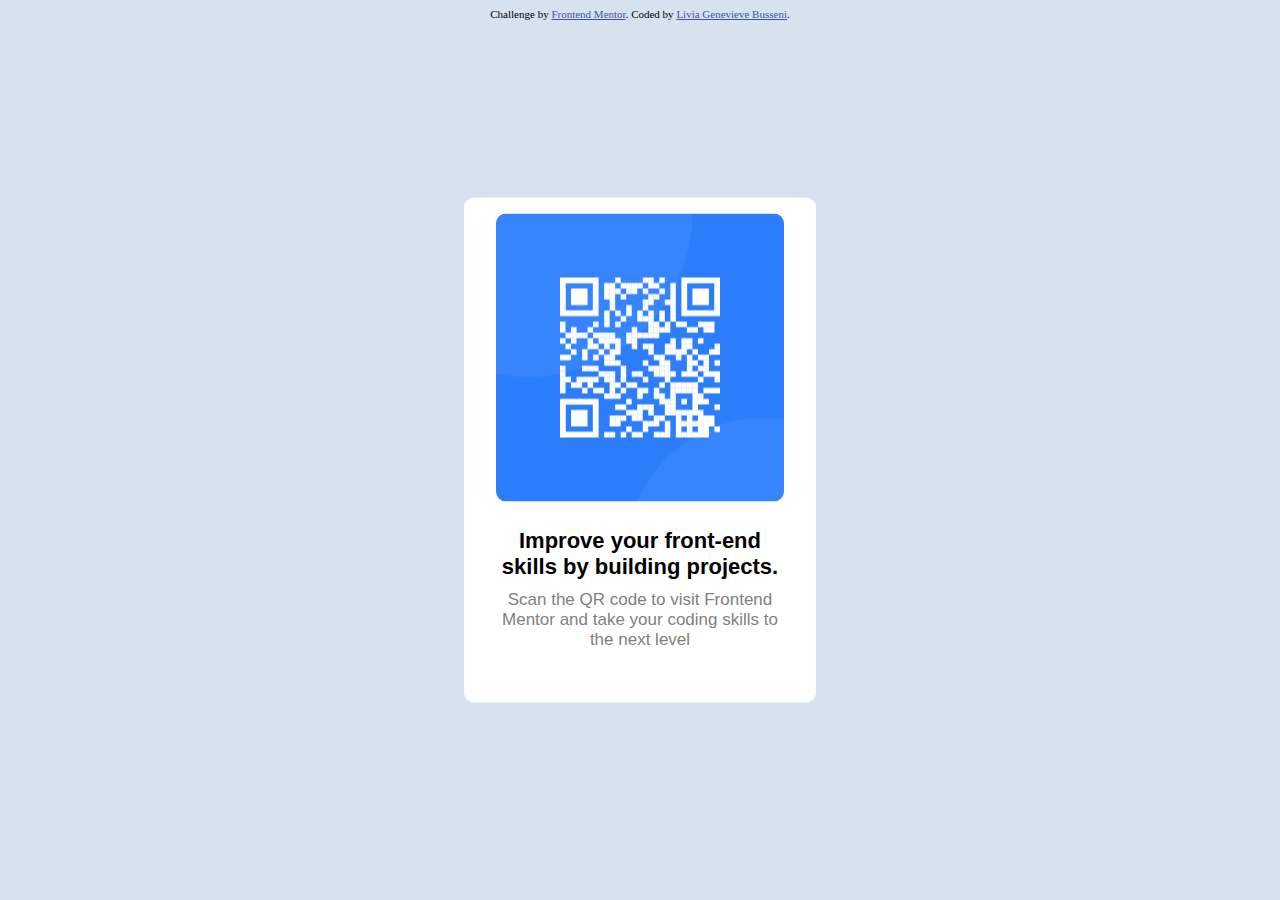
==== index.html @ be89f713 "Add files via upload" ====
<!DOCTYPE html>
<html lang="en">
<head>
  <meta charset="UTF-8">
  <meta name="viewport" content="width=device-width, initial-scale=1.0"> <!-- displays site properly based on user's device -->
  <link rel="stylesheet" type="text/css" href="styles.css">

  <link rel="icon" type="image/png" sizes="32x32" href="./images/favicon-32x32.png">
  
  <title>Frontend Mentor | QR code component</title>

 
</head>
<body>

  <div class="rectangle">
        <div class="inner-rectangle top">
          <img src="images/image-qr-code.png" alt="barcode">
        </div>
        <div class="inner-rectangle bottom">
          <h1 class="title">Improve your front-end skills by building projects.</h1>
            <p>Scan the QR code to visit Frontend <br> Mentor and take your coding skills to <br>the next level</p> 
        </div>
    </div>

  

  
  <div class="attribution">
    Challenge by <a href="https://www.frontendmentor.io?ref=challenge" target="_blank">Frontend Mentor</a>. 
    Coded by <a href="#">Livia Genevieve Busseni</a>.
  </div>
</body>
</html>
---- styles.css ----
body {
    background-color: hsl(212, 45%, 89%); 
}

.attribution { 
    font-size: 11px; text-align: center; 
}

.attribution a { 
    color: hsl(228, 45%, 44%); 
}

.rectangle {
    width: 320px;
    height: 473px;
    background-color: white;
    position: absolute;
    top: 50%;
    left: 50%;
    transform: translate(-50%, -50%);
    display: flex;
    flex-direction: column;
    justify-content: flex-start;
    align-items: center;
    gap: 24px;
    padding: 16px;
    border-radius: 10px;
    
}

.rectangle img {
    width:100%;
    border-radius: 10px;
}


.inner-rectangle {
    width: 288px;
    height: 288px;
    background-color: white;
    align-items: center;
    border-radius: 10px;
   
    
}


.inner-rectangle.bottom {
    width: 288px;
    height: 129px;
    background-color: white;
    display: flex;
    flex-direction: column;
    justify-content: center; /* Center vertically */
    align-items: center; /* Center horizontally */
    gap: 4px;
    font-size: 11px;
    text-align: center;
    padding: 0 16px; /* Add this line */
}


.inner-rectangle.bottom h1 {
    font-family: 'Arial', sans-serif; /* Change 'Arial' to your desired font for h1 */
    font-weight: bold; /* Make the h1 element bold */
    margin-bottom: 3px; /* Adjust the margin between h1 and p */
    font-family: 'Montserrat', sans-serif; /* Set Montserrat as the font for h1 and p */
   
}

.inner-rectangle.bottom p {
    font-family: 'Helvetica', sans-serif; /* Change 'Helvetica' to your desired font for p */
     margin-top: 3px; /* Adjust the margin between p and h1 */
     color: gray; /* Change the color of the p element to gray */
    font-size: 17px;
    font-family: 'Montserrat', sans-serif; /* Set Montserrat as the font for h1 and p */
}



/* Media query for smaller screens */
@media only screen and (max-width: 600px) {
    .rectangle {
        width: 90%; /* Adjust the width for smaller screens */
        height: auto; /* Allow the height to adjust based on content */
        padding: 10px; /* Adjust padding for smaller screens */
    }

    .inner-rectangle {
        width: 100%; /* Make the inner rectangle full width on smaller screens */
    }

    .inner-rectangle.bottom {
        height: auto; /* Allow the height to adjust based on content */
    }

    .inner-rectangle.bottom h1 {
        font-size: 20px; /* Adjust font size for h1 on smaller screens */
        margin-bottom: 5px; /* Adjust margin for h1 on smaller screens */
    }

    .inner-rectangle.bottom p {
        font-size: 14px; /* Adjust font size for p on smaller screens */
        margin-top: 5px; /* Adjust margin for p on smaller screens  */ 
    }
}
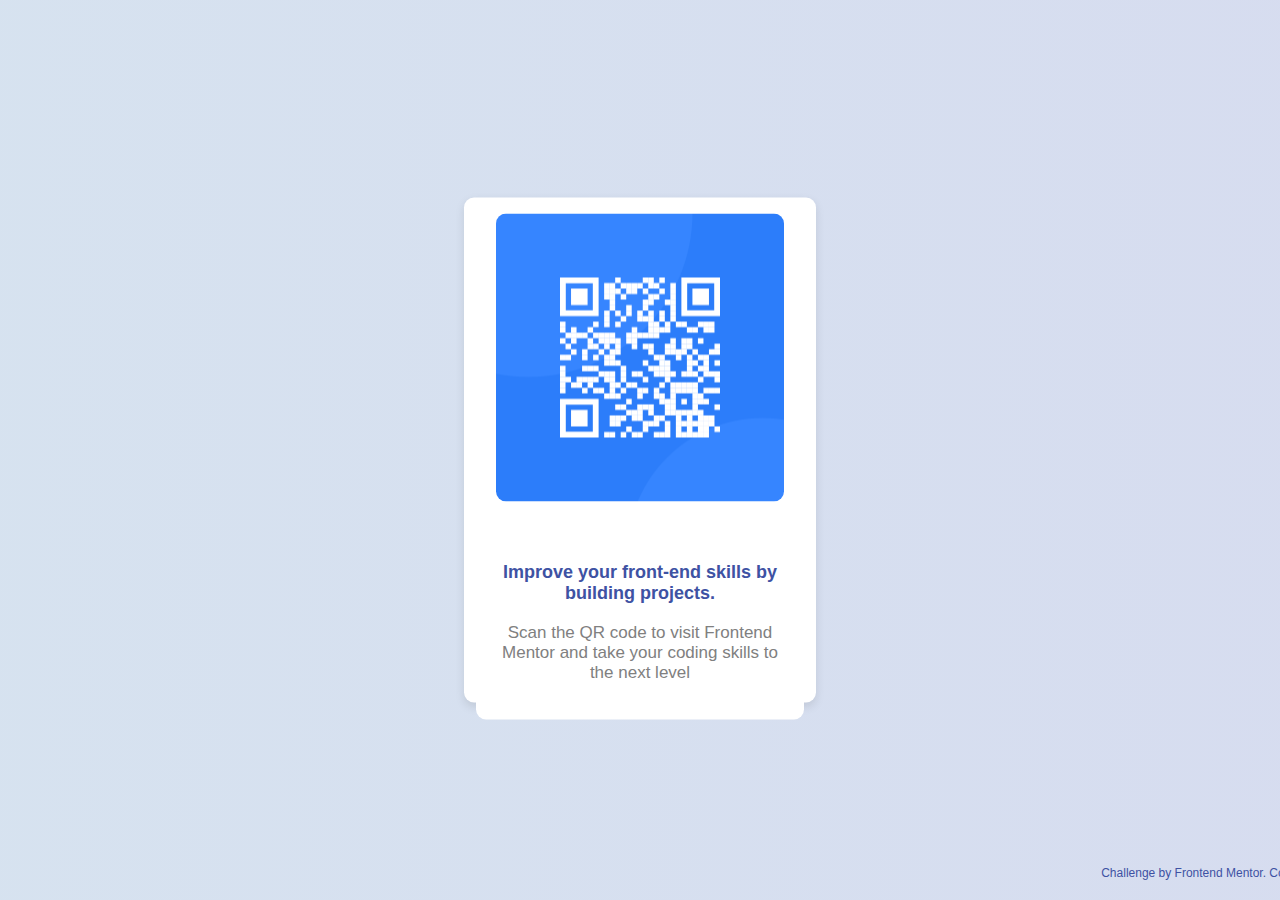
==== commit a560f43e: "Merge branch 'main' of https://github.com/LGenSOC/Barcode into main" ====
--- a/index.html
+++ b/index.html
@@ -13,6 +13,7 @@
 </head>
 <body>
 
+  <main>
   <div class="rectangle">
         <div class="inner-rectangle top">
           <img src="images/image-qr-code.png" alt="barcode">
@@ -22,13 +23,15 @@
             <p>Scan the QR code to visit Frontend <br> Mentor and take your coding skills to <br>the next level</p> 
         </div>
     </div>
+    </main>
 
   
 
-  
+<header>
   <div class="attribution">
     Challenge by <a href="https://www.frontendmentor.io?ref=challenge" target="_blank">Frontend Mentor</a>. 
     Coded by <a href="#">Livia Genevieve Busseni</a>.
   </div>
+  </header>
 </body>
 </html>--- a/styles.css
+++ b/styles.css
@@ -1,17 +1,35 @@
-
-
- body {
-    background-color: hsl(212, 45%, 89%); 
+/* Background gradient */
+body {
+    background: linear-gradient(to right, hsl(212, 45%, 89%), hsl(225, 45%, 89%)); 
+    margin: 0;
+    padding: 0;
+    font-family: 'Arial', sans-serif;
+    display: flex;
+    justify-content: center;
+    align-items: center;
+    height: 100vh;
 }
 
+/* Attribution styling */
 .attribution { 
-    font-size: 11px; text-align: center; 
+    font-size: 12px;
+    text-align: center;
+    position: absolute;
+    bottom: 20px;
+    width: 100%;
+    color: hsl(228, 45%, 44%);
 }
 
 .attribution a { 
-    color: hsl(228, 45%, 44%); 
+    color: hsl(228, 45%, 44%);
+    text-decoration: none;
 }
 
+.attribution a:hover {
+    text-decoration: underline;
+}
+
+/* Main rectangle container */
 .rectangle {
     width: 320px;
     height: 473px;
@@ -27,49 +45,52 @@
     gap: 24px;
     padding: 16px;
     border-radius: 10px;
-    
+    box-shadow: 0 4px 10px rgba(0, 0, 0, 0.1); /* Add subtle shadow */
 }
 
+/* Image styling inside rectangle */
 .rectangle img {
-    width:100%;
+    width: 100%;
     border-radius: 10px;
 }
 
-
+/* Styling for inner rectangle sections */
 .inner-rectangle {
     width: 288px;
-    height: 288px;
     background-color: white;
-    align-items: center;
     border-radius: 10px;
-   
-    
+    padding: 0 16px;
 }
 
+/* Styling for top inner rectangle */
+.inner-rectangle.top {
+    /* Placeholder for any additional styling for top section if needed */
+}
 
+/* Styling for bottom inner rectangle */
 .inner-rectangle.bottom {
     width: 288px;
-    height: 129px;
     background-color: white;
     display: flex;
     flex-direction: column;
     justify-content: center; /* Center vertically */
     align-items: center; /* Center horizontally */
-    gap: 4px;
-    font-size: 11px;
+    gap: 8px; /* Increased gap for better readability */
+    font-size: 12px;
     text-align: center;
-    padding: 0 16px; /* Add this line */
+    padding: 20px; /* More padding for spacing */
 }
 
-
+/* Title inside bottom section */
 .inner-rectangle.bottom h1 {
-    font-family: 'Arial', sans-serif; /* Change 'Arial' to your desired font for h1 */
-    font-weight: bold; /* Make the h1 element bold */
-    margin-bottom: 3px; /* Adjust the margin between h1 and p */
-    font-family: 'Montserrat', sans-serif; /* Set Montserrat as the font for h1 and p */
-   
+    font-family: 'Montserrat', sans-serif;
+    font-weight: bold;
+    color: hsl(228, 45%, 44%); /* Set color for title */
+    font-size: 18px;
+    margin-bottom: 8px;
 }
 
+/* Paragraph styling inside bottom section */
 .inner-rectangle.bottom p {
     font-family: 'Helvetica', sans-serif; /* Change 'Helvetica' to your desired font for p */
      margin-top: 3px; /* Adjust the margin between p and h1 */
